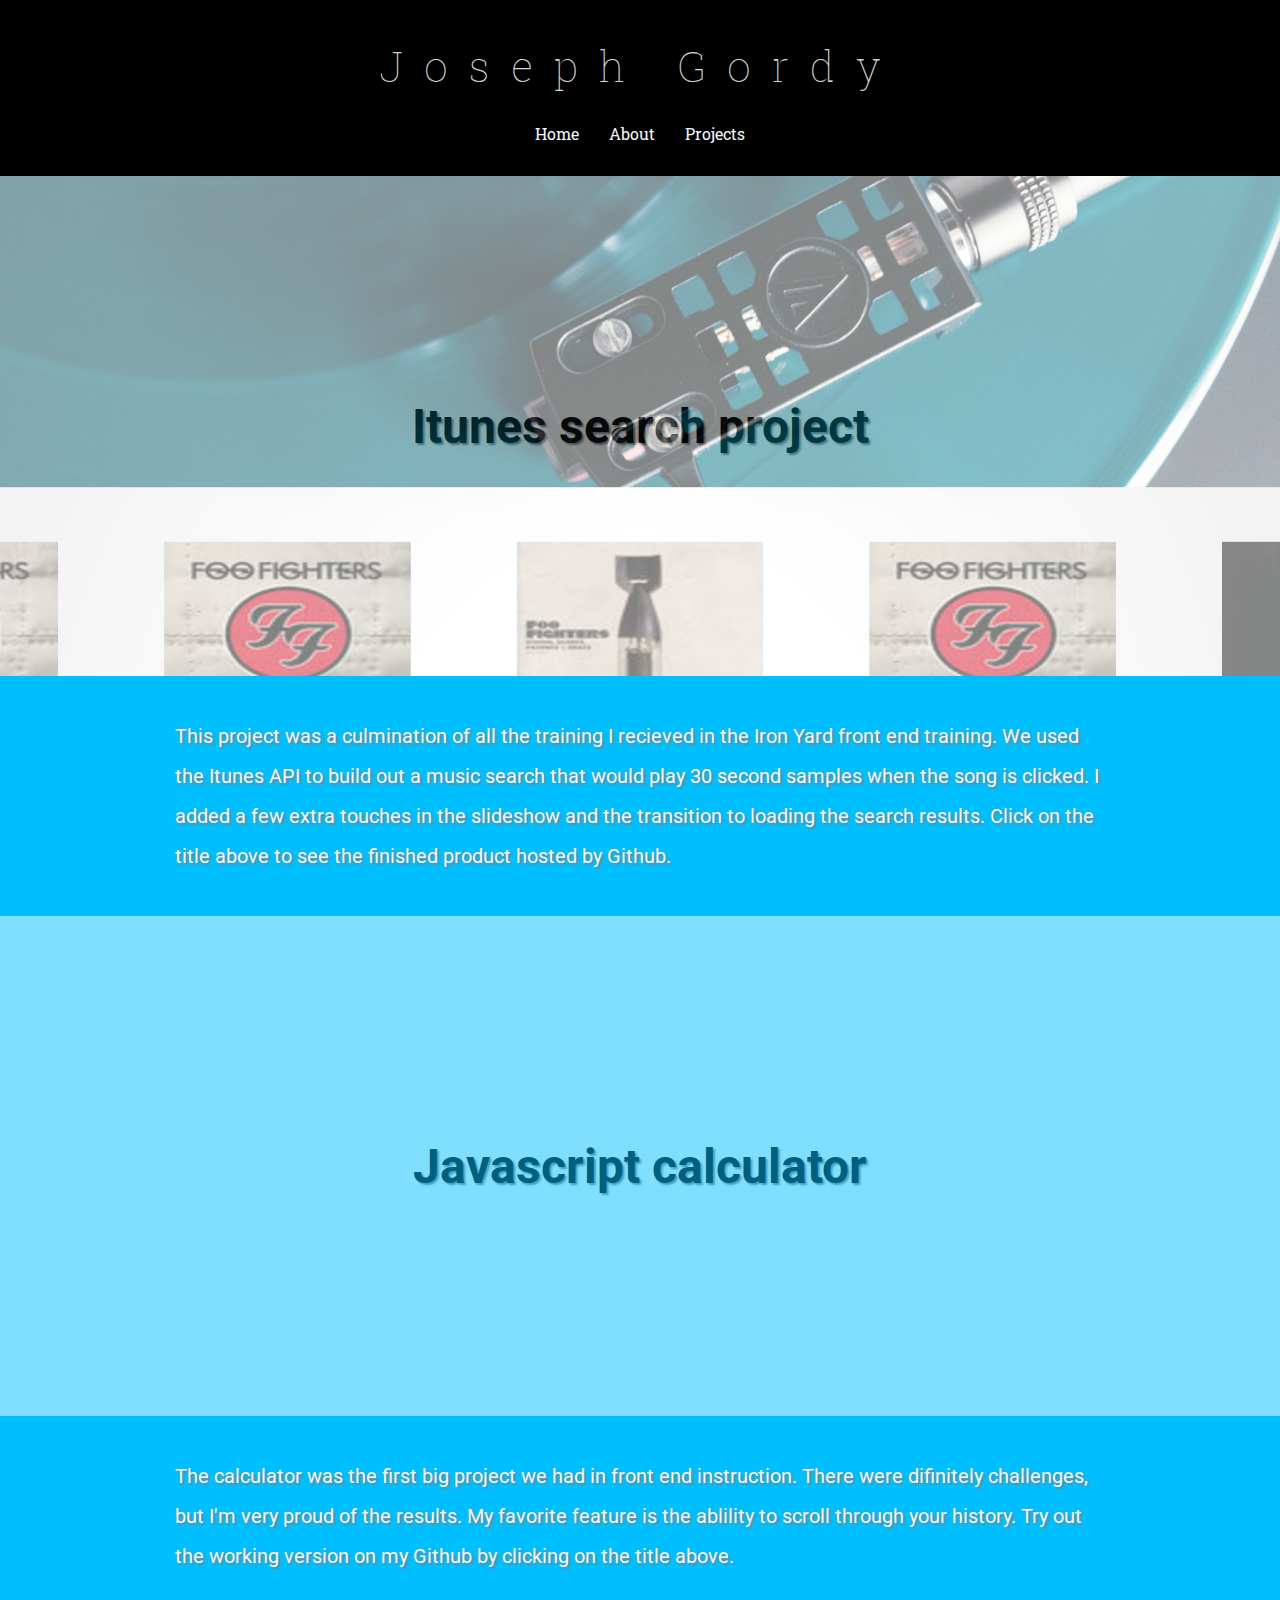
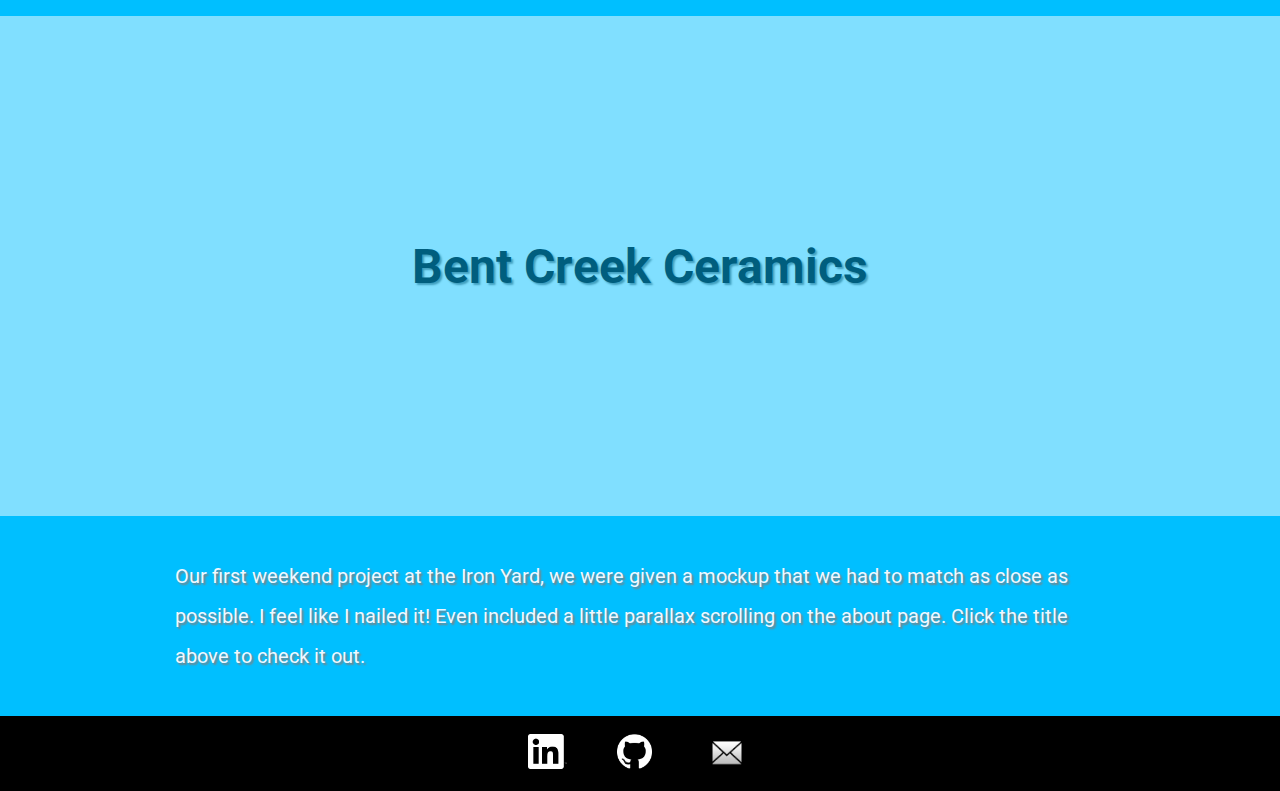
==== projects.html @ e77b3ec4 "brand new layout with updated styling and content" ====
<!DOCTYPE html>
<html>
  <head>
    <meta charset="utf-8">
    <meta name="viewport" content="initial-scale=1">
    <title>Joe Gordy</title>
    <link rel="stylesheet" href="./styles/projects.css">
    <link rel="stylesheet" href="./styles/mobile.css">
    <link href="./favicon-96x96.png" rel="icon" type="image/png" sizes="96x96">
    <link href="https://fonts.googleapis.com/css?family=Roboto|Roboto+Slab" rel="stylesheet">
  </head>
  <body>
    <div class="header">
      <h1>Joseph Gordy</h1>
      <nav class="nav">
        <a href="./index.html">Home</a>
        <a href="./projects.html">About</a>
        <a href="./projects.html">Projects</a>
      </nav>
    </div>
    <div id="image-blur">
      <div id="layer1">
        <!-- <h1 id="greet">Welcome</h1> -->
        <h1><a href="https://jgordy.github.io/wk4_itunes_music_search/">Itunes search project</a></h1>
      </div>
    </div>
    <div class="section">
      <p>This project was a culmination of all the training I recieved in the Iron Yard front end training. We used the Itunes API to build out a music search that would play 30 second samples when the song is clicked. I added a few extra touches in the slideshow and the transition to loading the search results. Click on the title above to see the finished product hosted by Github.</p>
    </div>
    <div id="image-blur2">
      <div id="layer2">
        <h1><a href="https://jgordy.github.io/week3_calculator_project/">Javascript calculator</a></h1>
      </div>
    </div>
    <div class="section">
      <p>The calculator was the first big project we had in front end instruction. There were difinitely challenges, but I'm very proud of the results. My favorite feature is the ablility to scroll through your history. Try out the working version on my Github by clicking on the title above. </p>
    </div>
    <div id="image-blur3">
      <div id="layer3">
        <h1><a href="https://jgordy.github.io/Bent-Creek-Ceramics/">Bent Creek Ceramics</a></h1>
      </div>
    </div>
    <div class="section">
      <p>Our first weekend project at the Iron Yard, we were given a mockup that we had to match as close as possible. I feel like I nailed it! Even included a little parallax scrolling on the about page. Click the title above to check it out. </p>
    </div>
    <nav id="footer">
      <a href="https://www.linkedin.com/in/joseph-gordy-64070a28/"><img id="linkedin" src="./images/In-White-128px-TM.png" alt=""></a>
      <a href="https://github.com/JGordy"><img id="github" src="./images/GitHub-Mark-Light-120px-plus.png" alt=""></a>
      <a href="mailto:jgordy2424@gmail.com"><img src="./images/if_email_33692.png" id="mailIcon"></a>
    </nav>
    <script src="./js/main.js"></script>
    <body>
</html>
---- styles/projects.css ----
* {
  margin: 0;
  margin: 0;
}

body {
  background-color: deepskyblue;
  color: aliceblue;
  text-shadow: 2px 2px 2px gray;
  font-family: "Roboto", sans-serif;
}

.header {
  text-align: center;
  text-shadow: none;
  font-family: "Roboto Slab", serif;
  position: relative;
  padding: 8px 8px 32px 8px;
  background: black;
}

.header h1 {
  color: lightgray;
  font-size: 42px;
  padding: 30px 0px;
  font-family: "Roboto Slab", serif;
  letter-spacing: .5em;
  font-weight: lighter;
  /*margin: 0;*/
}

.nav {
  display: flex;
  justify-content: center;
}

.nav a {
  color: aliceblue;
  margin: 0px 15px;
  text-decoration: none;
}

.nav a:hover {
  border-bottom: 5px solid deepskyblue;
  padding-bottom: 20px;
  margin-bottom: -25px;
}

/******* Menu toggle styling **************/

/*.container {
  display: inline-block;
  cursor: pointer;
  display: none;
  position: absolute;
  top: 10px;
   right: 20px;
}*/

/*.bar1, .bar2, .bar3 {
  width: 35px;
  height: 5px;
  margin: 6px 0;
  background-color: #82e9de;
  transition: 0.4s;
}*/

/* Rotate first bar */
/*.change .bar1 {
    -webkit-transform: rotate(-45deg) translate(-9px, 6px) ;
    transform: rotate(-45deg) translate(-9px, 6px) ;
}*/

/* Fade out the second bar */
/*.change .bar2 {
    opacity: 0;
}*/

/* Rotate last bar */
/*.change .bar3 {
    -webkit-transform: rotate(45deg) translate(-8px, -8px) ;
    transform: rotate(45deg) translate(-8px, -8px) ;
}*/

/* End Menu toggle styling */

#image-blur {
 background-image: url(../images/itunes_search_project.png);
 background-attachment: fixed;
 background-position: center;
 background-repeat: no-repeat;
 background-size: cover;
 width: 100%;
 height: 500px;
}

#image-blur2 {
background-image: url(../images/calculator_project.jpg);
background-attachment: fixed;
background-position: center;
background-repeat: no-repeat;
background-size: cover;
width: 100%;
height: 500px;
}

#image-blur3 {
  background-image: url(../images/bent_creek_ceramics.png);
  background-attachment: fixed;
  background-position: center;
  background-repeat: no-repeat;
  background-size: cover;
  width: 100%;
  height: 500px;
}

#layer1 {
  background-color: white;
  opacity: 0.5;
  width: 100%;
  height: 100%;
  display: flex;
  flex-flow: column;
  justify-content: center;
  align-items: center;
}

#layer2 {
  background-color: white;
  opacity: 0.5;
  width: 100%;
  height: 100%;
  display: flex;
  justify-content: center;
  align-items: center;
}

#layer3 {
  background-color: white;
  opacity: 0.5;
  width: 100%;
  height: 100%;
  display: flex;
  justify-content: center;
  align-items: center;
}

/*div h2 {
 margin: 40px auto;
 color: black;
 font-size: 48px;
}*/

#layer1 h1, #layer2 h1, #layer3 h1 {
  margin: 40px auto;
  color: black;
  font-size: 48px;
  text-align: center;
}

#layer1 h1 a, #layer2 h1 a, #layer3 h1 a {
  color: black;
  text-decoration: none;
}

#layer1 h1 a:hover, #layer2 h1 a:hover, #layer3 h1 a:hover {
  color: cadetblue;
}

.section {
  font-size: 20px;
  line-height: 1.6em;
  padding: 40px 175px;
  line-height: 2em;
}

#footer {
  background-color: black;
  display: flex;
  justify-content: center;
  align-items: center;
  height: 75px;
}

#footer a {
  margin: 0px 25px;
}

#linkedin {
  height: 35px;
}

#linkedin:hover {
  border-top: 5px solid deepskyblue;
  padding-top: 13px;
  margin-top: -18px;
}

#github {
  height: 35px;
}

#github:hover {
  border-top: 5px solid deepskyblue;
  padding-top: 13px;
  margin-top: -18px;
}

#mailIcon {
width: 50px;
height: 55px;
}

#mailIcon:hover {
border-top: 5px solid deepskyblue;
padding-top: 3px;
margin-top: -8px;
}
---- styles/mobile.css ----
/*This layout is for mobile viewing*/

@media screen and (max-width: 600px) {

  #header {
    display: flex;
    flex-direction: row;
    justify-content: space-between;
  }

img {
  margin-left: 20px;
  margin-top: 10px;
  margin-bottom: 10px;
}

nav {
  width: 100%;
  display: flex;
  justify-content: space-around;
  padding:  5px 0px;
  align-items: center;
}

nav a {
  flex: 1 1 10%;
  display: flex;
  justify-content: center;
}

#header nav a {
  display: none;
}

/*nav a:nth-child(2) {
  border-left: 1px solid #82e9de;
  border-right: 1px solid #82e9de;
}*/

/* Menu toggle styling */

.container {
  display: inline-block;
  cursor: pointer;
  display: contents;
}

.bar1, .bar2, .bar3 {
  width: 35px;
  height: 5px;
  margin: 6px 0;
  background-color: #82e9de;
  transition: 0.4s;
}

/* Rotate first bar */
.change .bar1 {
    -webkit-transform: rotate(-45deg) translate(-9px, 6px) ;
    transform: rotate(-45deg) translate(-9px, 6px) ;
}

/* Fade out the second bar */
.change .bar2 {
    opacity: 0;
}

/* Rotate last bar */
.change .bar3 {
    -webkit-transform: rotate(45deg) translate(-8px, -8px) ;
    transform: rotate(45deg) translate(-8px, -8px) ;
}

/* End Menu toggle styling */

#image-blur {
  background-image: url(../images/Cinque-Terre-mini.jpg);
  height: 500px;
}

#image-blur2 {
  background-image:
  url(../images/fog_mist_forest_mini.jpg);
  height: 300px;
}

#image-blur3 {
  background-image: url(../images/mountain_eagle_fog_mini.jpg);
  height: 300px;
}

#footer {
  justify-content: space-between;

}

#footer img {
  height: 30px;
}

#footer a {
  padding-left: 5px;
  margin-left: 0px;
}

#footer a:hover {
  border: none;
}

.section {
  padding: 20px;
  line-height: 1.5em;
  font-size: 18px;
}
}
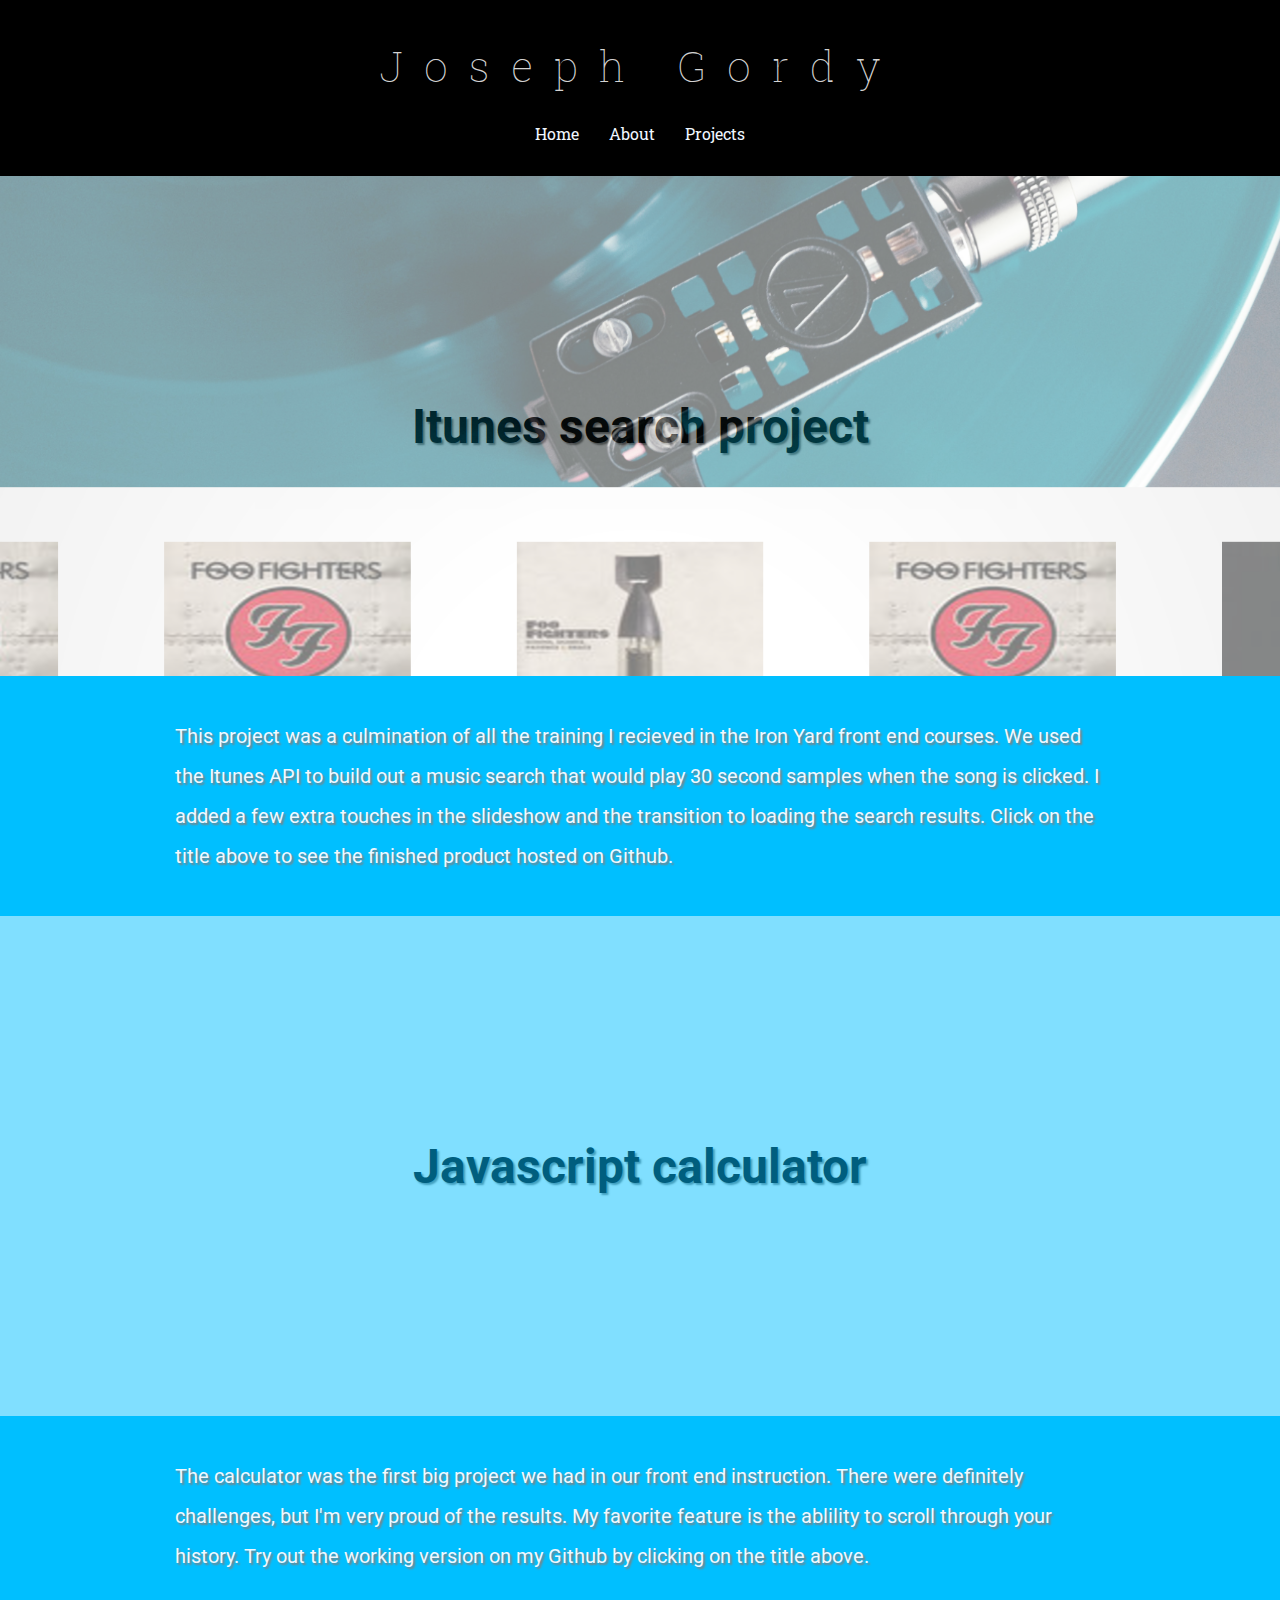
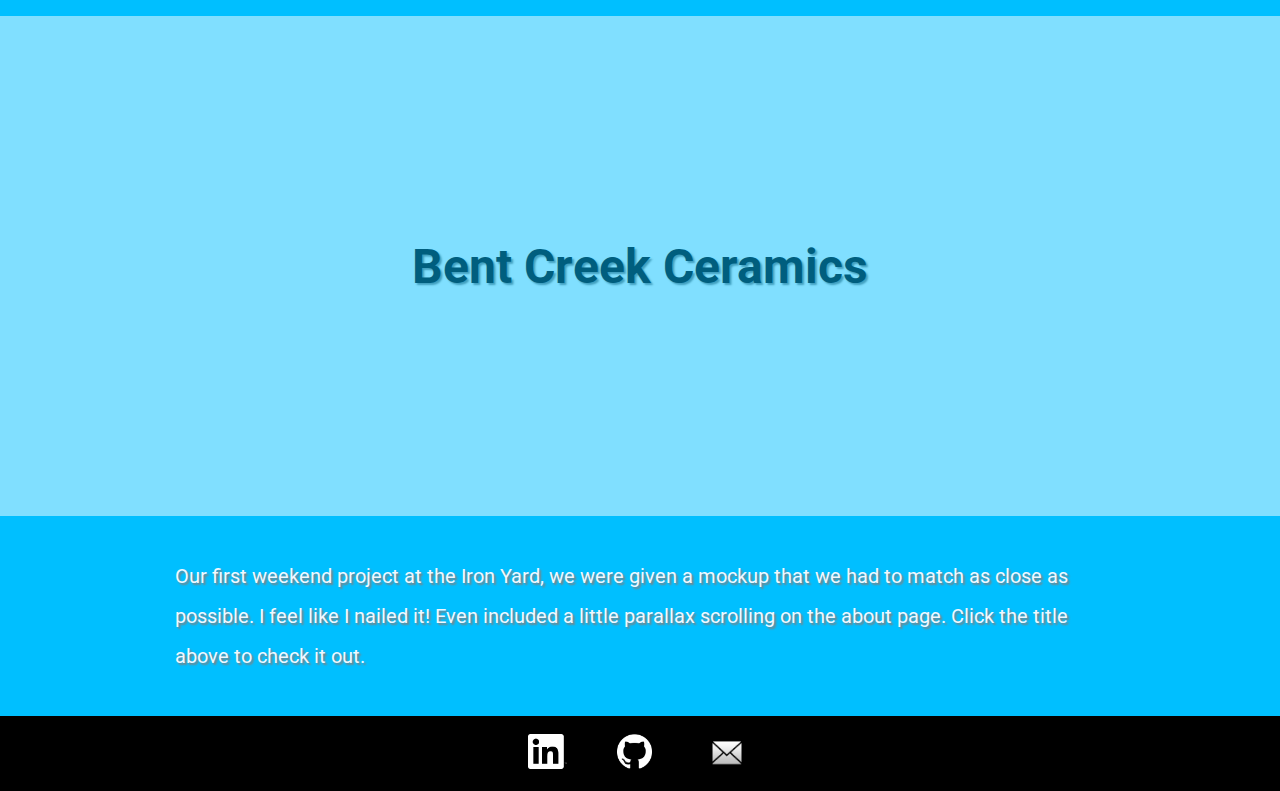
==== commit 32da3b21: "Fixed some grammer" ====
--- a/projects.html
+++ b/projects.html
@@ -3,7 +3,7 @@
   <head>
     <meta charset="utf-8">
     <meta name="viewport" content="initial-scale=1">
-    <title>Joe Gordy</title>
+    <title>Joe Gordy - Projects</title>
     <link rel="stylesheet" href="./styles/projects.css">
     <link rel="stylesheet" href="./styles/mobile.css">
     <link href="./favicon-96x96.png" rel="icon" type="image/png" sizes="96x96">
@@ -25,7 +25,8 @@
       </div>
     </div>
     <div class="section">
-      <p>This project was a culmination of all the training I recieved in the Iron Yard front end training. We used the Itunes API to build out a music search that would play 30 second samples when the song is clicked. I added a few extra touches in the slideshow and the transition to loading the search results. Click on the title above to see the finished product hosted by Github.</p>
+
+      <p>This project was a culmination of all the training I recieved in the Iron Yard front end courses. We used the Itunes API to build out a music search that would play 30 second samples when the song is clicked. I added a few extra touches in the slideshow and the transition to loading the search results. Click on the title above to see the finished product hosted on Github.</p>
     </div>
     <div id="image-blur2">
       <div id="layer2">
@@ -33,7 +34,8 @@
       </div>
     </div>
     <div class="section">
-      <p>The calculator was the first big project we had in front end instruction. There were difinitely challenges, but I'm very proud of the results. My favorite feature is the ablility to scroll through your history. Try out the working version on my Github by clicking on the title above. </p>
+
+      <p>The calculator was the first big project we had in our front end instruction. There were definitely challenges, but I'm very proud of the results. My favorite feature is the ablility to scroll through your history. Try out the working version on my Github by clicking on the title above. </p>
     </div>
     <div id="image-blur3">
       <div id="layer3">
@@ -41,6 +43,7 @@
       </div>
     </div>
     <div class="section">
+
       <p>Our first weekend project at the Iron Yard, we were given a mockup that we had to match as close as possible. I feel like I nailed it! Even included a little parallax scrolling on the about page. Click the title above to check it out. </p>
     </div>
     <nav id="footer">
--- a/styles/projects.css
+++ b/styles/projects.css
@@ -174,6 +174,10 @@
   line-height: 2em;
 }
 
+.section p {
+  color: aliceblue;
+}
+
 #footer {
   background-color: black;
   display: flex;
--- a/styles/mobile.css
+++ b/styles/mobile.css
@@ -73,18 +73,18 @@
 /* End Menu toggle styling */
 
 #image-blur {
-  background-image: url(../images/Cinque-Terre-mini.jpg);
+  background-image: url(../images/itunes_mini.jpg);
   height: 500px;
 }
 
 #image-blur2 {
   background-image:
-  url(../images/fog_mist_forest_mini.jpg);
+  url(../images/calculator_mini.jpg);
   height: 300px;
 }
 
 #image-blur3 {
-  background-image: url(../images/mountain_eagle_fog_mini.jpg);
+  background-image: url(../images/bent_creek_mini.jpg);
   height: 300px;
 }
 
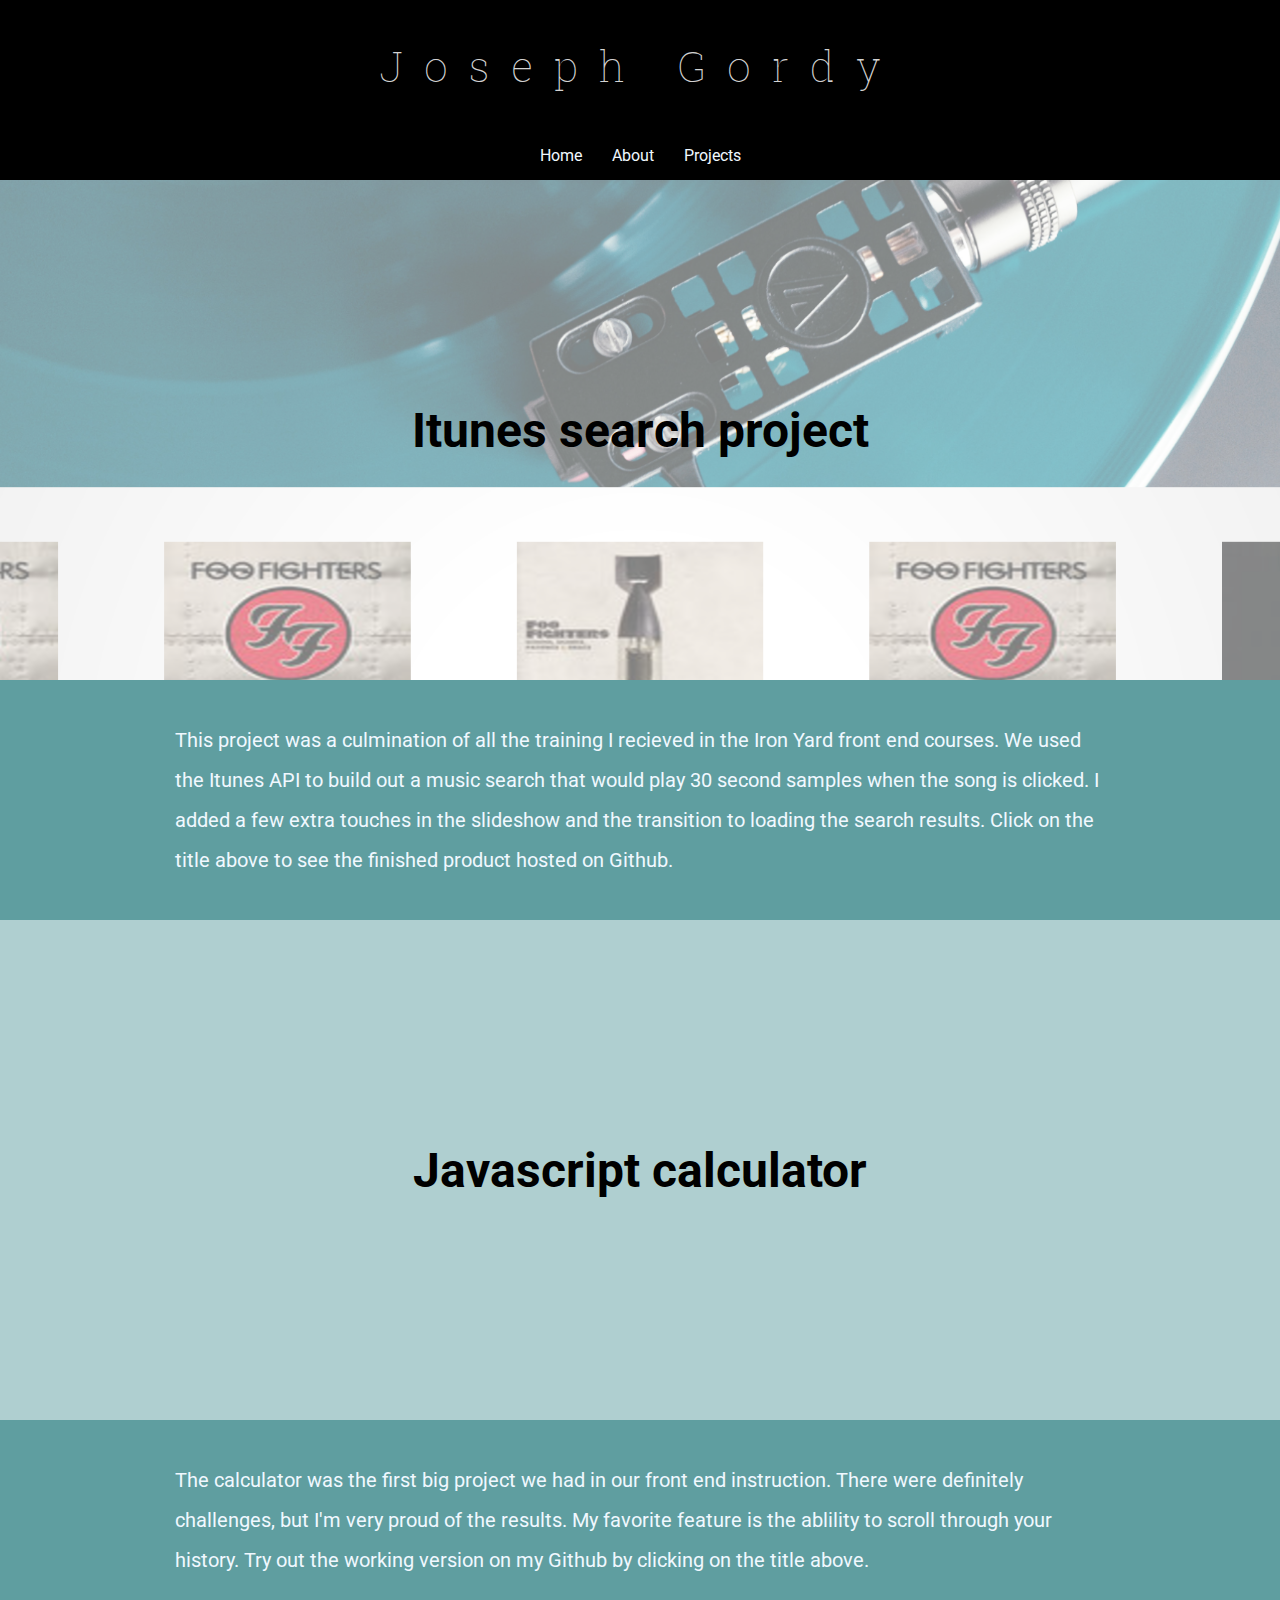
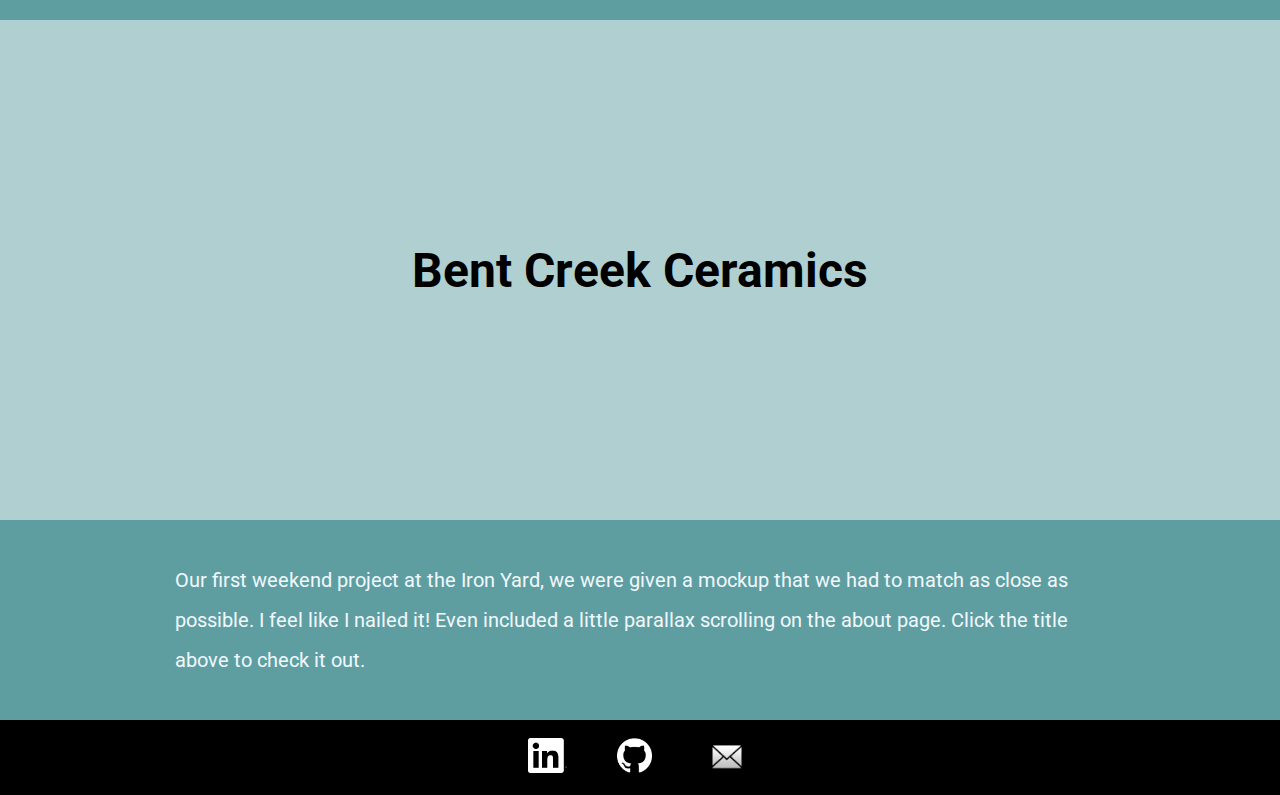
==== commit b3426a59: "Allowed for the menu options to remain on screen using position:sticky. Fixed some styling issues af" ====
--- a/projects.html
+++ b/projects.html
@@ -12,12 +12,13 @@
   <body>
     <div class="header">
       <h1>Joseph Gordy</h1>
-      <nav class="nav">
-        <a href="./index.html">Home</a>
-        <a href="./projects.html">About</a>
-        <a href="./projects.html">Projects</a>
-      </nav>
+
     </div>
+    <nav class="nav">
+      <a href="./index.html">Home</a>
+      <a href="./projects.html">About</a>
+      <a href="./projects.html">Projects</a>
+    </nav>
     <div id="image-blur">
       <div id="layer1">
         <!-- <h1 id="greet">Welcome</h1> -->
--- a/styles/projects.css
+++ b/styles/projects.css
@@ -4,9 +4,9 @@
 }
 
 body {
-  background-color: deepskyblue;
+  background-color: cadetblue;
   color: aliceblue;
-  text-shadow: 2px 2px 2px gray;
+  /*text-shadow: 2px 2px 2px gray;*/
   font-family: "Roboto", sans-serif;
 }
 
@@ -15,7 +15,7 @@
   text-shadow: none;
   font-family: "Roboto Slab", serif;
   position: relative;
-  padding: 8px 8px 32px 8px;
+  padding: 8px;
   background: black;
 }
 
@@ -30,8 +30,13 @@
 }
 
 .nav {
-  display: flex;
-  justify-content: center;
+  background-color: black;
+  display: flex;
+  position: sticky;
+  position: -webkit-sticky;
+  top: 0;
+  justify-content: center;
+  padding: 15px 0px;
 }
 
 .nav a {
@@ -41,9 +46,9 @@
 }
 
 .nav a:hover {
-  border-bottom: 5px solid deepskyblue;
-  padding-bottom: 20px;
-  margin-bottom: -25px;
+  border-bottom: 5px solid cadetblue;
+  padding-bottom: 10px;
+  margin-bottom: -15px;
 }
 
 /******* Menu toggle styling **************/
@@ -115,8 +120,7 @@
 }
 
 #layer1 {
-  background-color: white;
-  opacity: 0.5;
+  background-color: rgba(255, 255, 255, 0.5);
   width: 100%;
   height: 100%;
   display: flex;
@@ -126,8 +130,7 @@
 }
 
 #layer2 {
-  background-color: white;
-  opacity: 0.5;
+  background-color: rgba(255, 255, 255, 0.5);
   width: 100%;
   height: 100%;
   display: flex;
@@ -136,8 +139,7 @@
 }
 
 #layer3 {
-  background-color: white;
-  opacity: 0.5;
+  background-color: rgba(255, 255, 255, 0.5);
   width: 100%;
   height: 100%;
   display: flex;
@@ -164,7 +166,10 @@
 }
 
 #layer1 h1 a:hover, #layer2 h1 a:hover, #layer3 h1 a:hover {
-  color: cadetblue;
+  background-color: white;
+  border-radius: 5px;
+  color: black;
+  padding: 10px;
 }
 
 .section {
@@ -195,7 +200,7 @@
 }
 
 #linkedin:hover {
-  border-top: 5px solid deepskyblue;
+  border-top: 5px solid cadetblue;
   padding-top: 13px;
   margin-top: -18px;
 }
@@ -205,7 +210,7 @@
 }
 
 #github:hover {
-  border-top: 5px solid deepskyblue;
+  border-top: 5px solid cadetblue;
   padding-top: 13px;
   margin-top: -18px;
 }
@@ -216,7 +221,7 @@
 }
 
 #mailIcon:hover {
-border-top: 5px solid deepskyblue;
+border-top: 5px solid cadetblue;
 padding-top: 3px;
 margin-top: -8px;
 }
--- a/styles/mobile.css
+++ b/styles/mobile.css
@@ -8,6 +8,10 @@
     justify-content: space-between;
   }
 
+.header h1 {
+  font-size: 28px;
+}
+
 img {
   margin-left: 20px;
   margin-top: 10px;
@@ -15,17 +19,26 @@
 }
 
 nav {
-  width: 100%;
+  align-items: center;
   display: flex;
   justify-content: space-around;
   padding:  5px 0px;
-  align-items: center;
+  position: -webkit-sticky;
+  position: sticky;
+  top: 0px;
+  width: 100%;
 }
 
 nav a {
   flex: 1 1 10%;
   display: flex;
   justify-content: center;
+}
+
+.nav {
+  position: -webkit-sticky;
+  position: sticky;
+  top: 0px;
 }
 
 #header nav a {
@@ -39,36 +52,36 @@
 
 /* Menu toggle styling */
 
-.container {
+/*.container {
   display: inline-block;
   cursor: pointer;
   display: contents;
-}
+}*/
 
-.bar1, .bar2, .bar3 {
+/*.bar1, .bar2, .bar3 {
   width: 35px;
   height: 5px;
   margin: 6px 0;
   background-color: #82e9de;
   transition: 0.4s;
-}
+}*/
 
 /* Rotate first bar */
-.change .bar1 {
+/*.change .bar1 {
     -webkit-transform: rotate(-45deg) translate(-9px, 6px) ;
     transform: rotate(-45deg) translate(-9px, 6px) ;
-}
+}*/
 
 /* Fade out the second bar */
-.change .bar2 {
+/*.change .bar2 {
     opacity: 0;
-}
+}*/
 
 /* Rotate last bar */
-.change .bar3 {
+/*.change .bar3 {
     -webkit-transform: rotate(45deg) translate(-8px, -8px) ;
     transform: rotate(45deg) translate(-8px, -8px) ;
-}
+}*/
 
 /* End Menu toggle styling */
 
@@ -97,6 +110,10 @@
   height: 30px;
 }
 
+#email {
+  /*height: 50px;*/
+}
+
 #footer a {
   padding-left: 5px;
   margin-left: 0px;
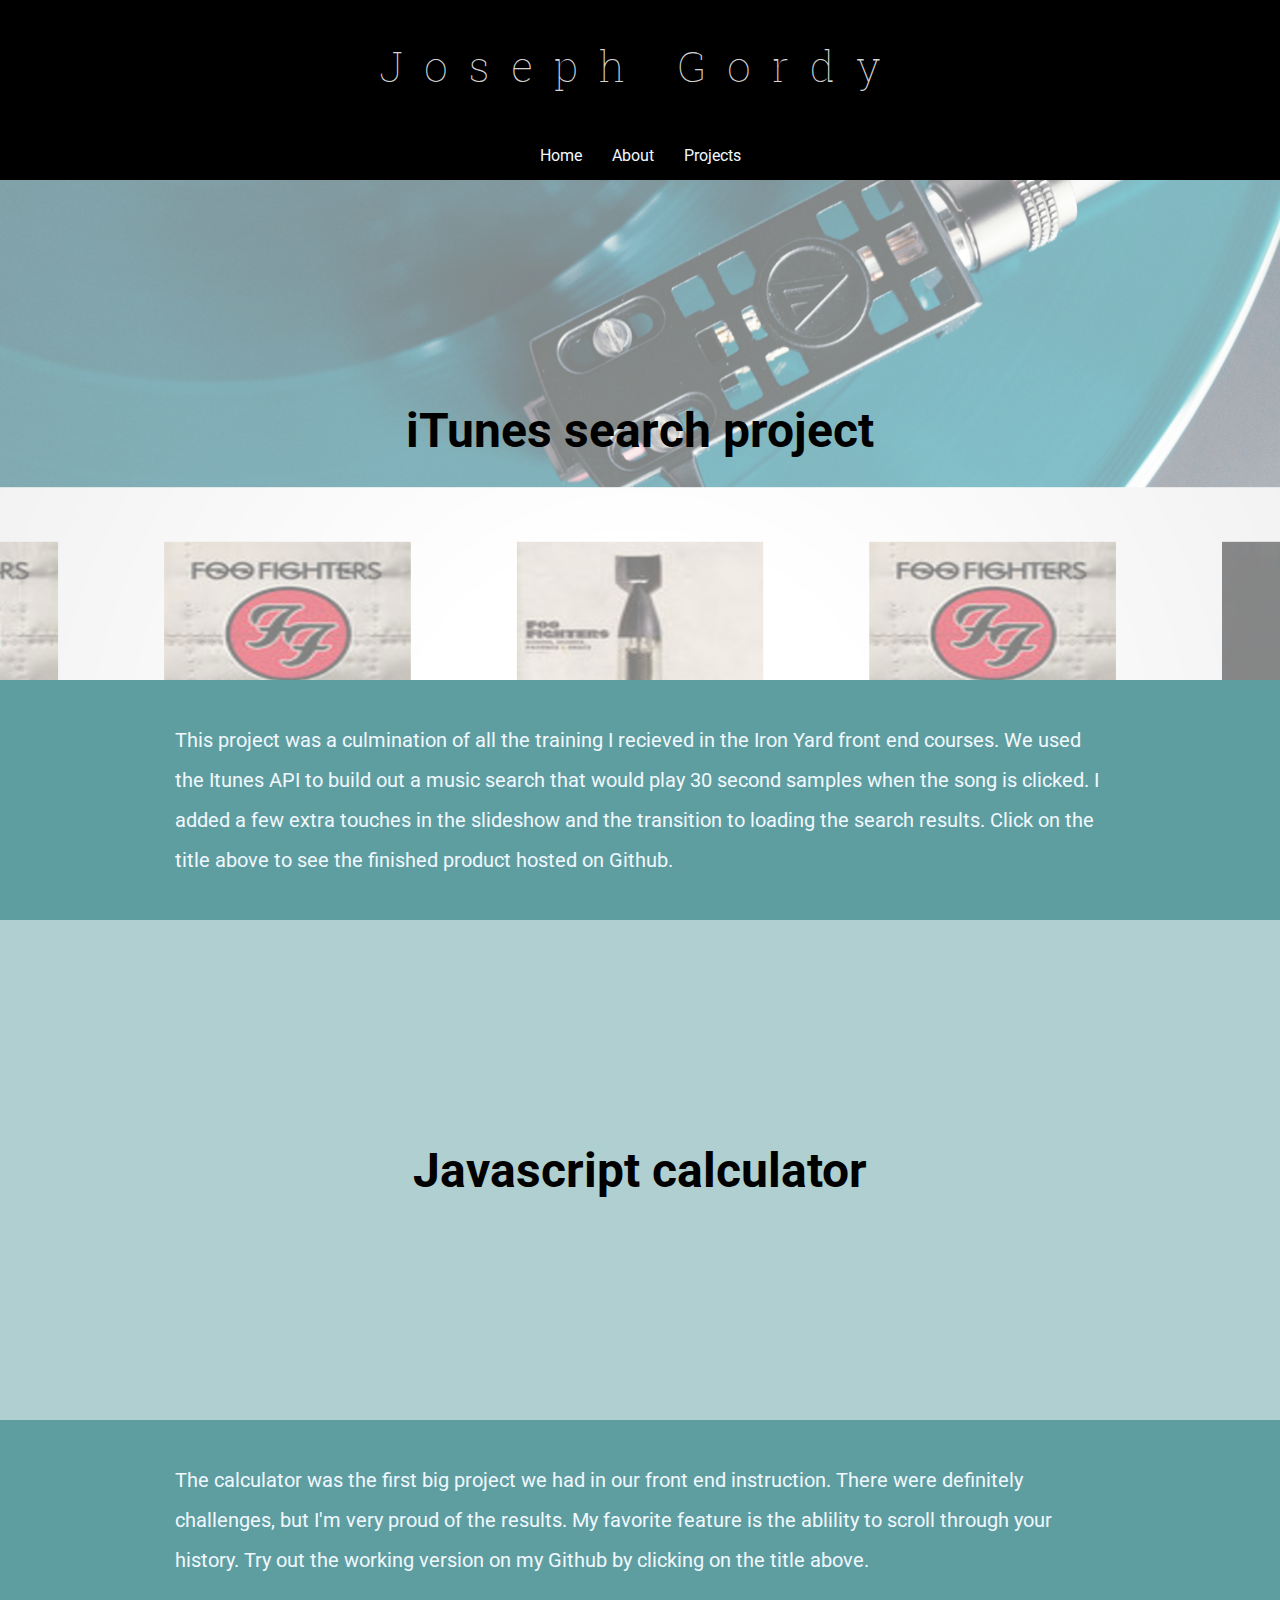
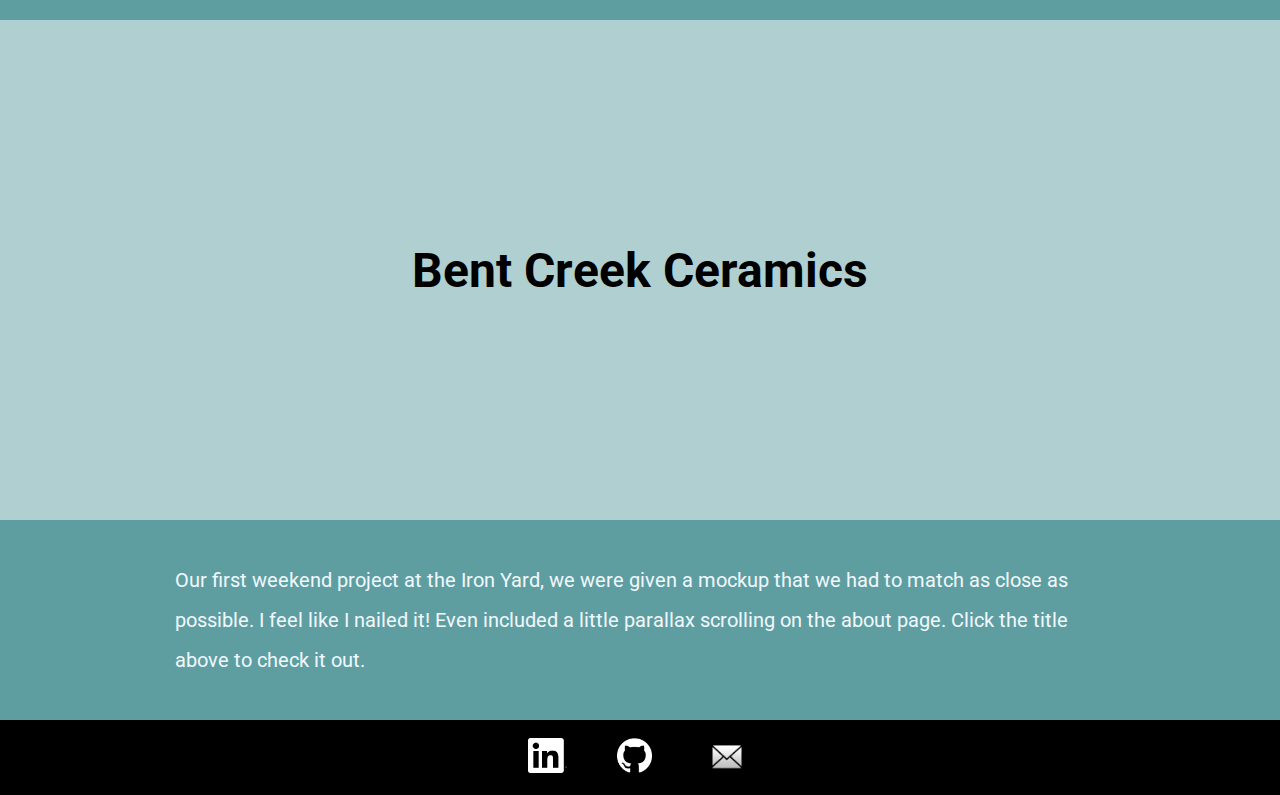
==== commit 3e6b360a: "Fixed grammer bug on project page" ====
--- a/projects.html
+++ b/projects.html
@@ -22,7 +22,7 @@
     <div id="image-blur">
       <div id="layer1">
         <!-- <h1 id="greet">Welcome</h1> -->
-        <h1><a href="https://jgordy.github.io/wk4_itunes_music_search/">Itunes search project</a></h1>
+        <h1><a href="https://jgordy.github.io/wk4_itunes_music_search/">iTunes search project</a></h1>
       </div>
     </div>
     <div class="section">
--- a/styles/mobile.css
+++ b/styles/mobile.css
@@ -31,6 +31,7 @@
 
 nav a {
   flex: 1 1 10%;
+  font-size: 20px;
   display: flex;
   justify-content: center;
 }
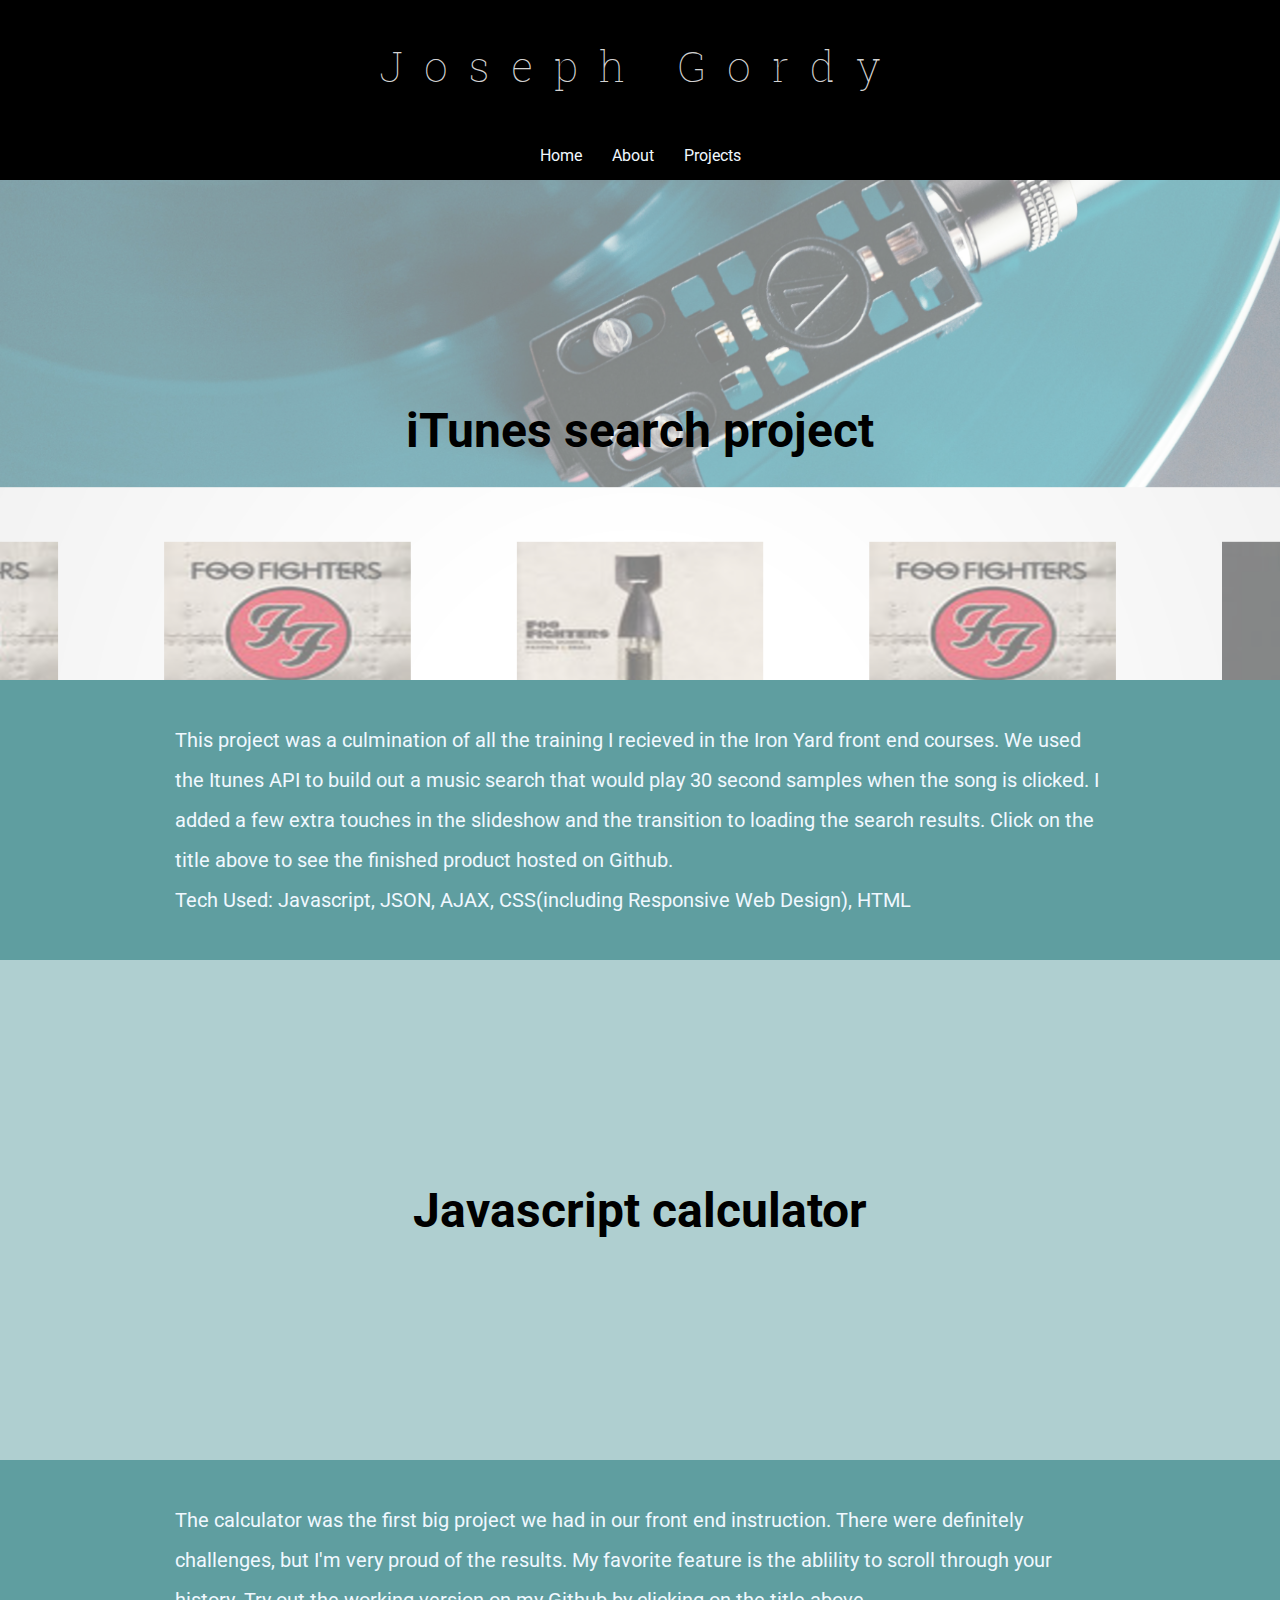
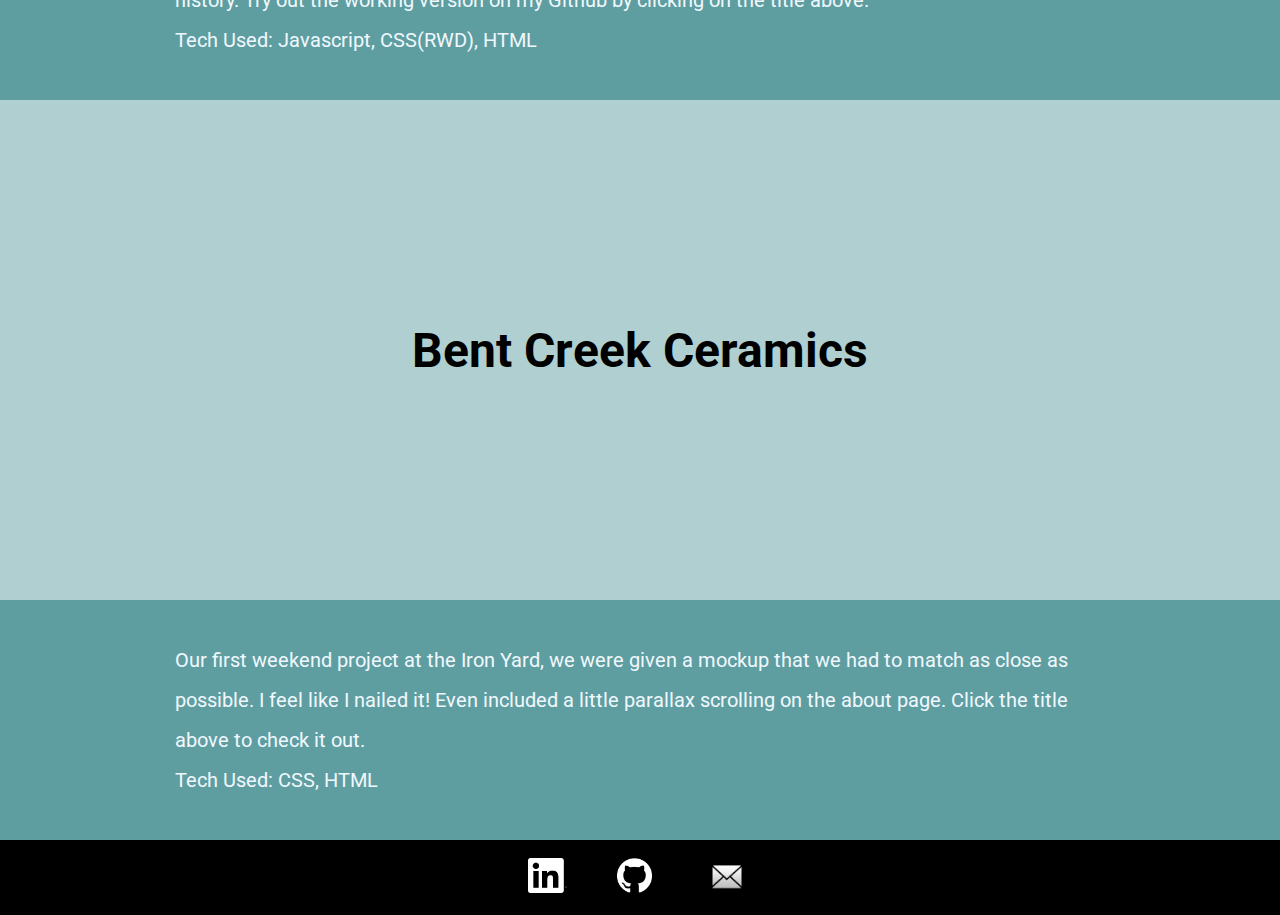
==== commit ef1257da: "Attemp to add an android icon. Fixed some indentation in the html." ====
--- a/projects.html
+++ b/projects.html
@@ -3,55 +3,69 @@
   <head>
     <meta charset="utf-8">
     <meta name="viewport" content="initial-scale=1">
+
     <title>Joe Gordy - Projects</title>
+
     <link rel="stylesheet" href="./styles/projects.css">
     <link rel="stylesheet" href="./styles/mobile.css">
+
     <link href="./favicon-96x96.png" rel="icon" type="image/png" sizes="96x96">
+    <link href="./android-icon-192x192.png" rel="icon" type="image/png" sizes="192x192">
     <link href="https://fonts.googleapis.com/css?family=Roboto|Roboto+Slab" rel="stylesheet">
   </head>
+
   <body>
+
     <div class="header">
       <h1>Joseph Gordy</h1>
+    </div>
 
-    </div>
     <nav class="nav">
       <a href="./index.html">Home</a>
       <a href="./projects.html">About</a>
       <a href="./projects.html">Projects</a>
     </nav>
+
     <div id="image-blur">
       <div id="layer1">
         <!-- <h1 id="greet">Welcome</h1> -->
         <h1><a href="https://jgordy.github.io/wk4_itunes_music_search/">iTunes search project</a></h1>
       </div>
     </div>
+
     <div class="section">
+      <p>This project was a culmination of all the training I recieved in the Iron Yard front end courses. We used the Itunes API to build out a music search that would play 30 second samples when the song is clicked. I added a few extra touches in the slideshow and the transition to loading the search results. Click on the title above to see the finished product hosted on Github.</p>
+      <p>Tech Used: Javascript, JSON, AJAX, CSS(including Responsive Web Design), HTML</p>
+    </div>
 
-      <p>This project was a culmination of all the training I recieved in the Iron Yard front end courses. We used the Itunes API to build out a music search that would play 30 second samples when the song is clicked. I added a few extra touches in the slideshow and the transition to loading the search results. Click on the title above to see the finished product hosted on Github.</p>
-    </div>
     <div id="image-blur2">
       <div id="layer2">
         <h1><a href="https://jgordy.github.io/week3_calculator_project/">Javascript calculator</a></h1>
       </div>
     </div>
+
     <div class="section">
+      <p>The calculator was the first big project we had in our front end instruction. There were definitely challenges, but I'm very proud of the results. My favorite feature is the ablility to scroll through your history. Try out the working version on my Github by clicking on the title above. </p>
+      <p>Tech Used: Javascript, CSS(RWD), HTML</p>
+    </div>
 
-      <p>The calculator was the first big project we had in our front end instruction. There were definitely challenges, but I'm very proud of the results. My favorite feature is the ablility to scroll through your history. Try out the working version on my Github by clicking on the title above. </p>
-    </div>
     <div id="image-blur3">
       <div id="layer3">
         <h1><a href="https://jgordy.github.io/Bent-Creek-Ceramics/">Bent Creek Ceramics</a></h1>
       </div>
     </div>
+
     <div class="section">
+      <p>Our first weekend project at the Iron Yard, we were given a mockup that we had to match as close as possible. I feel like I nailed it! Even included a little parallax scrolling on the about page. Click the title above to check it out. </p>
+      <p>Tech Used: CSS, HTML</p>
+    </div>
 
-      <p>Our first weekend project at the Iron Yard, we were given a mockup that we had to match as close as possible. I feel like I nailed it! Even included a little parallax scrolling on the about page. Click the title above to check it out. </p>
-    </div>
     <nav id="footer">
       <a href="https://www.linkedin.com/in/joseph-gordy-64070a28/"><img id="linkedin" src="./images/In-White-128px-TM.png" alt=""></a>
       <a href="https://github.com/JGordy"><img id="github" src="./images/GitHub-Mark-Light-120px-plus.png" alt=""></a>
       <a href="mailto:jgordy2424@gmail.com"><img src="./images/if_email_33692.png" id="mailIcon"></a>
     </nav>
+    
     <script src="./js/main.js"></script>
     <body>
 </html>
--- a/styles/projects.css
+++ b/styles/projects.css
@@ -166,10 +166,10 @@
 }
 
 #layer1 h1 a:hover, #layer2 h1 a:hover, #layer3 h1 a:hover {
-  background-color: white;
+  border-bottom: 5px solid black;
   border-radius: 5px;
   color: black;
-  padding: 10px;
+  padding: 5px;
 }
 
 .section {
--- a/styles/mobile.css
+++ b/styles/mobile.css
@@ -129,4 +129,12 @@
   line-height: 1.5em;
   font-size: 18px;
 }
+
+#layer1 h1 a:hover, #layer2 h1 a:hover, #layer3 h1 a:hover {
+  background-color: transparent;
+  border: none;
+  border-radius: 0px;
+  text-shadow: 2px 2px gray;
+  padding: 0;
 }
+}
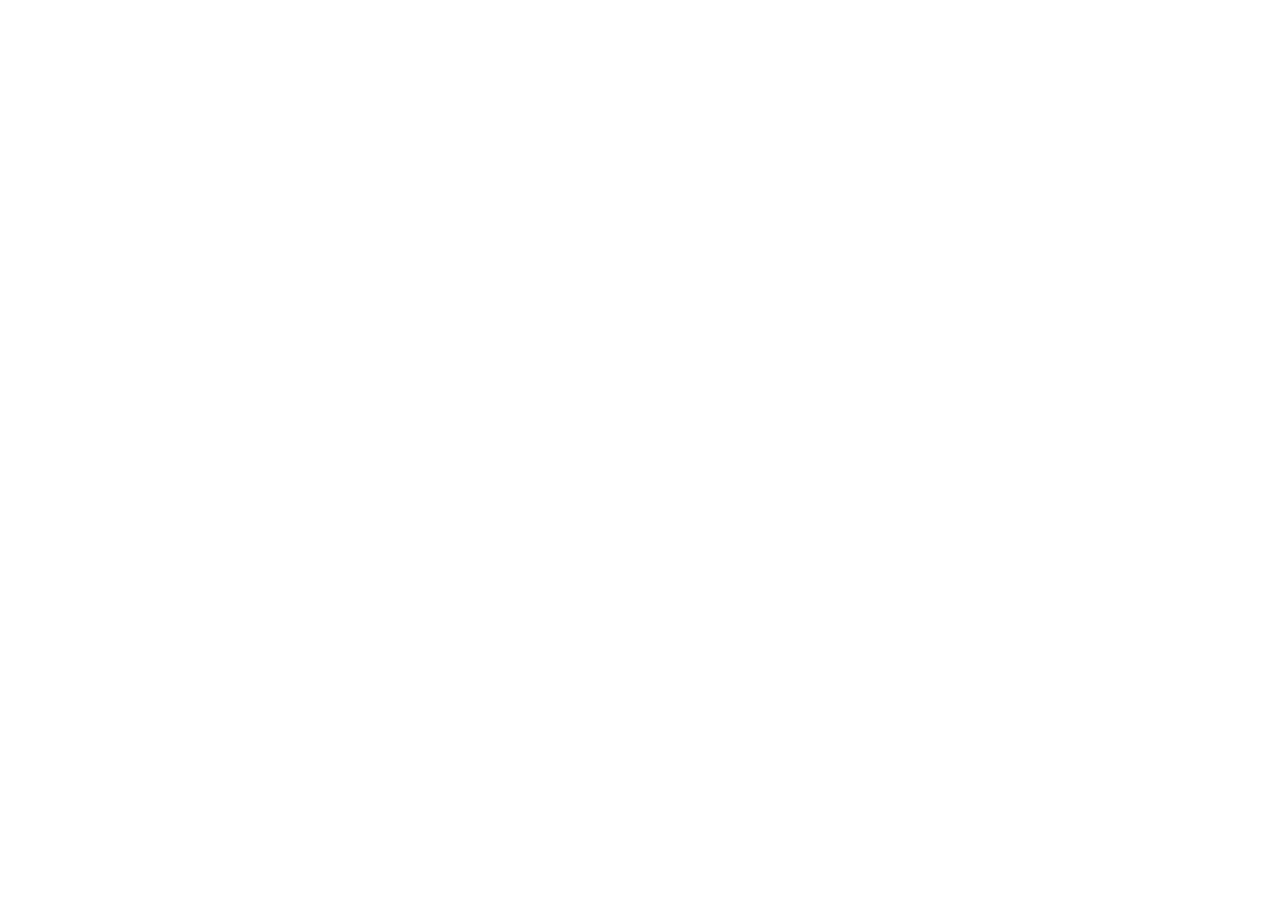
==== commit 09f8807b: "commented out some old code until i determine if I need it" ====
--- a/projects.html
+++ b/projects.html
@@ -1,4 +1,4 @@
-<!DOCTYPE html>
+<!-- <!DOCTYPE html>
 <html>
   <head>
     <meta charset="utf-8">
@@ -10,7 +10,8 @@
     <link rel="stylesheet" href="./styles/mobile.css">
 
     <link href="./favicon-96x96.png" rel="icon" type="image/png" sizes="96x96">
-    <link href="./android-icon-192x192.png" rel="icon" type="image/png" sizes="192x192">
+    <link href="../favicons.ico/android-icon-192x192.png" rel="icon" type="image/png" sizes="192x192">
+
     <link href="https://fonts.googleapis.com/css?family=Roboto|Roboto+Slab" rel="stylesheet">
   </head>
 
@@ -27,9 +28,9 @@
     </nav>
 
     <div id="image-blur">
-      <div id="layer1">
+      <div id="layer1"> -->
         <!-- <h1 id="greet">Welcome</h1> -->
-        <h1><a href="https://jgordy.github.io/wk4_itunes_music_search/">iTunes search project</a></h1>
+        <!-- <h1><a href="https://jgordy.github.io/wk4_itunes_music_search/">iTunes search project</a></h1>
       </div>
     </div>
 
@@ -65,7 +66,7 @@
       <a href="https://github.com/JGordy"><img id="github" src="./images/GitHub-Mark-Light-120px-plus.png" alt=""></a>
       <a href="mailto:jgordy2424@gmail.com"><img src="./images/if_email_33692.png" id="mailIcon"></a>
     </nav>
-    
+
     <script src="./js/main.js"></script>
     <body>
-</html>
+</html> -->
--- a/styles/mobile.css
+++ b/styles/mobile.css
@@ -1,24 +1,24 @@
 /*This layout is for mobile viewing*/
 
-@media screen and (max-width: 600px) {
+/*@media screen and (max-width: 600px) {*/
 
-  #header {
+  /*#header {
     display: flex;
     flex-direction: row;
     justify-content: space-between;
-  }
+  }*/
 
-.header h1 {
+/*.header h1 {
   font-size: 28px;
-}
+}*/
 
-img {
+/*img {
   margin-left: 20px;
   margin-top: 10px;
   margin-bottom: 10px;
-}
+}*/
 
-nav {
+/*nav {
   align-items: center;
   display: flex;
   justify-content: space-around;
@@ -27,24 +27,24 @@
   position: sticky;
   top: 0px;
   width: 100%;
-}
+}*/
 
-nav a {
+/*nav a {
   flex: 1 1 10%;
   font-size: 20px;
   display: flex;
   justify-content: center;
-}
+}*/
 
-.nav {
+/*.nav {
   position: -webkit-sticky;
   position: sticky;
   top: 0px;
-}
+}*/
 
-#header nav a {
+/*#header nav a {
   display: none;
-}
+}*/
 
 /*nav a:nth-child(2) {
   border-left: 1px solid #82e9de;
@@ -86,55 +86,55 @@
 
 /* End Menu toggle styling */
 
-#image-blur {
+/*#image-blur {
   background-image: url(../images/itunes_mini.jpg);
   height: 500px;
-}
+}*/
 
-#image-blur2 {
+/*#image-blur2 {
   background-image:
   url(../images/calculator_mini.jpg);
   height: 300px;
-}
+}*/
 
-#image-blur3 {
+/*#image-blur3 {
   background-image: url(../images/bent_creek_mini.jpg);
   height: 300px;
-}
+}*/
 
-#footer {
+/*#footer {
   justify-content: space-between;
 
-}
+}*/
 
-#footer img {
+/*#footer img {
   height: 30px;
-}
+}*/
 
-#email {
-  /*height: 50px;*/
-}
+/*#email {
+  height: 50px;
+}*/
 
-#footer a {
+/*#footer a {
   padding-left: 5px;
   margin-left: 0px;
-}
+}*/
 
-#footer a:hover {
+/*#footer a:hover {
   border: none;
-}
+}*/
 
-.section {
+/*.section {
   padding: 20px;
   line-height: 1.5em;
   font-size: 18px;
-}
+}*/
 
-#layer1 h1 a:hover, #layer2 h1 a:hover, #layer3 h1 a:hover {
+/*#layer1 h1 a:hover, #layer2 h1 a:hover, #layer3 h1 a:hover {
   background-color: transparent;
   border: none;
   border-radius: 0px;
   text-shadow: 2px 2px gray;
   padding: 0;
-}
-}
+}*/
+/*}*/
